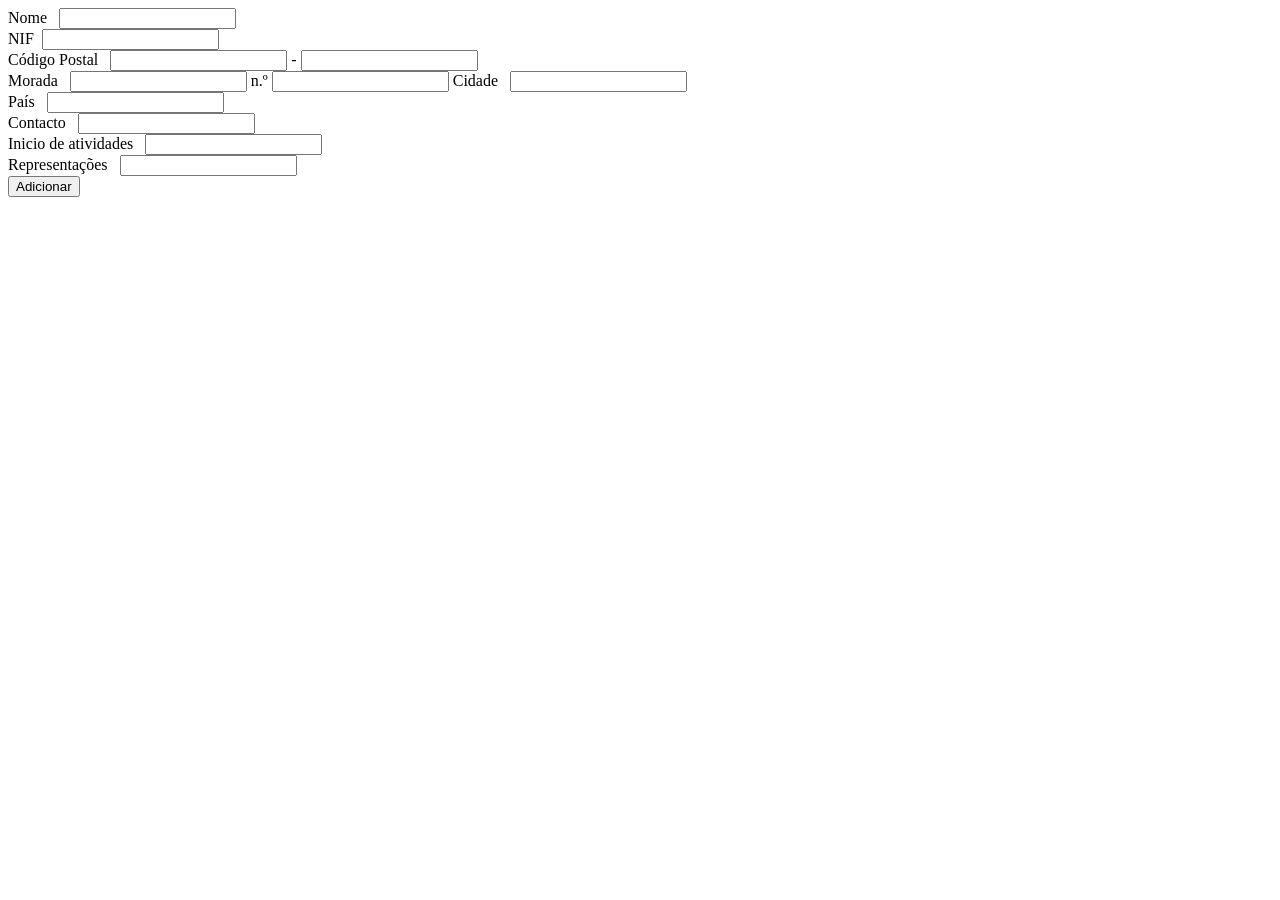
==== agente.html @ 8da7be25 "Updated" ====
<!DOCTYPE html>
<html lang="en">
<head>
    <meta charset="UTF-8">
    <meta http-equiv="X-UA-Compatible" content="IE=edge">
    <meta name="viewport" content="width=device-width, initial-scale=1.0">
    <title>Agente</title>
</head>

<body>
    <form action="site.php" method="post">
        Nome &#160 <input type="text" name="Nome" id=""><br>
        NIF&#160 <input type="number" name="NIF" id=""  ><br>
        Código Postal &#160 <input type="number" name="codigo" id=""required minlength="4" maxlength="4">
         - <input type="number" name="postal" id="" required minlength="3" maxlength="3"><br>
        Morada &#160 <input type="text" name="rua" id=""> n.º <input type="number" name="porta" id="" required>
        Cidade &#160 <input type="text" name="cidade" id=""><br>
        País &#160 <input type="text" name="País" id=""><br>
        Contacto &#160 <input type="text" name="Contacto" id="" ><br>
        Inicio de atividades &#160 <input type="text" name="inicioAtividades" id=""><br>
        Representações &#160 <input type="text" name="Representações" id=""><br>
        <input type="submit" value="Adicionar">
    </form>

</body>
</html>
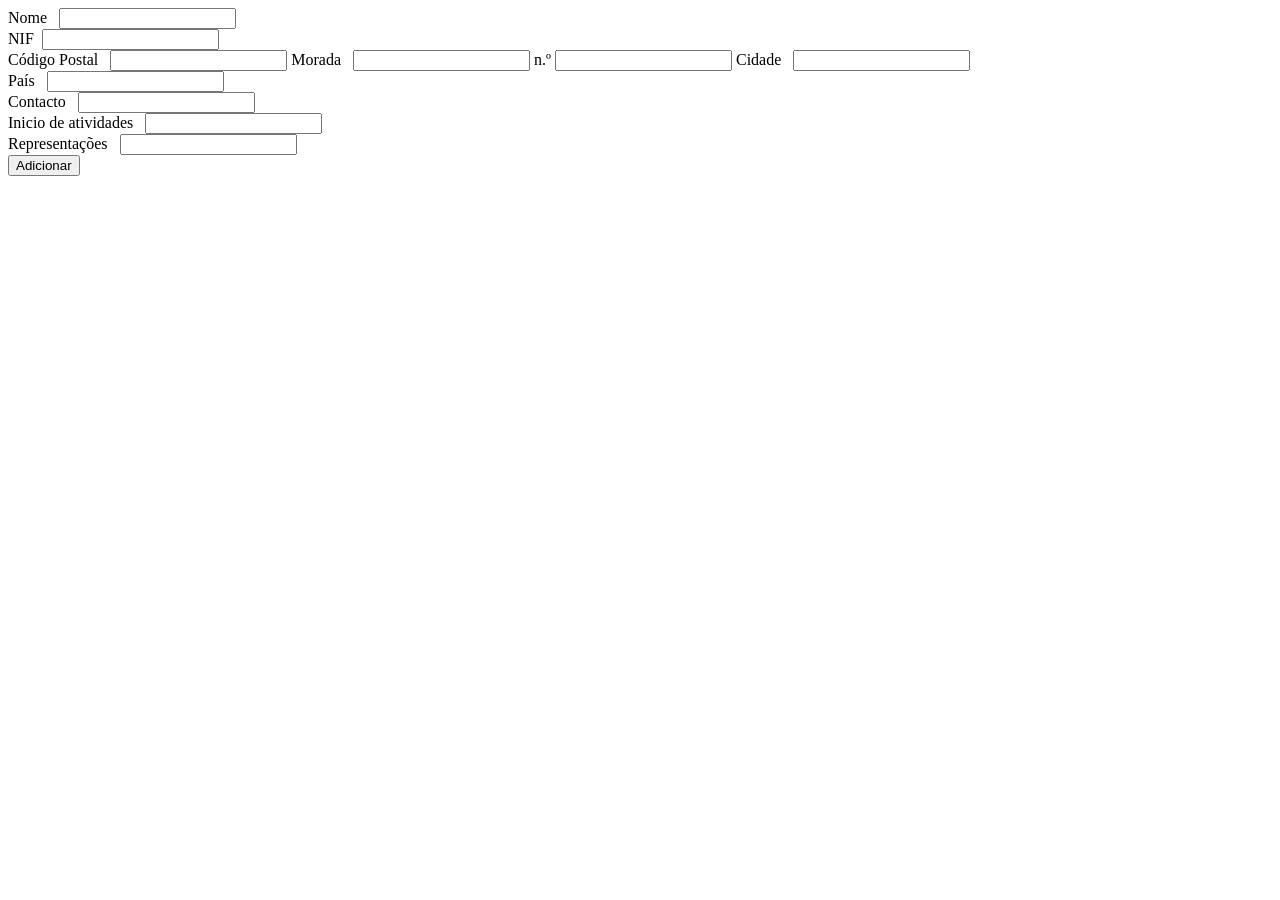
==== commit 7c9ad8f6: "Updated" ====
--- a/agente.html
+++ b/agente.html
@@ -8,11 +8,10 @@
 </head>
 
 <body>
-    <form action="site.php" method="post">
+    <form action="Agente.php" method="post">
         Nome &#160 <input type="text" name="Nome" id=""><br>
-        NIF&#160 <input type="number" name="NIF" id=""  ><br>
-        Código Postal &#160 <input type="number" name="codigo" id=""required minlength="4" maxlength="4">
-         - <input type="number" name="postal" id="" required minlength="3" maxlength="3"><br>
+        NIF&#160 <input type="text" name="NIF" id=""  ><br>
+        Código Postal &#160 <input type="text" name="codPostal">
         Morada &#160 <input type="text" name="rua" id=""> n.º <input type="number" name="porta" id="" required>
         Cidade &#160 <input type="text" name="cidade" id=""><br>
         País &#160 <input type="text" name="País" id=""><br>
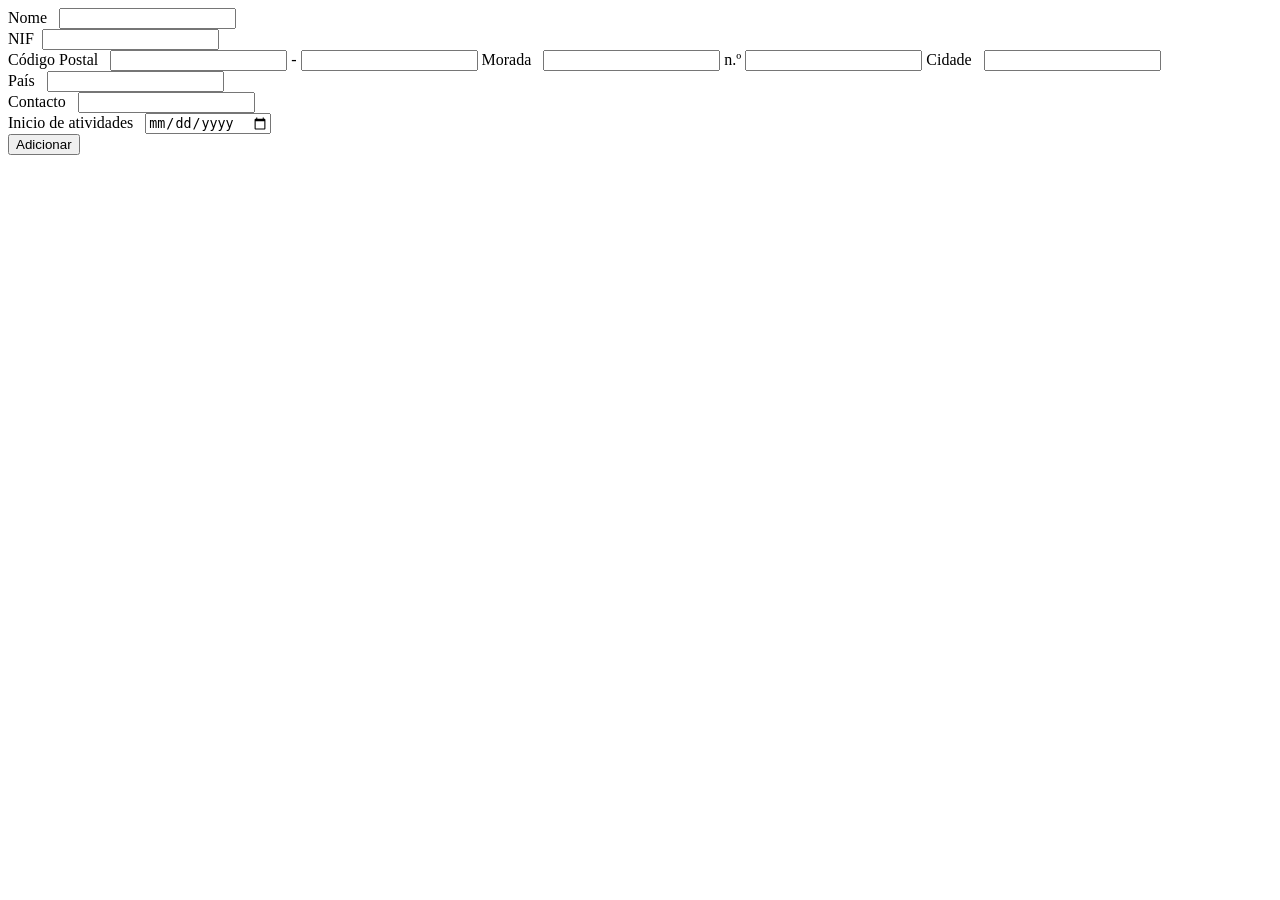
==== commit f6789393: "Updated" ====
--- a/agente.html
+++ b/agente.html
@@ -8,17 +8,17 @@
 </head>
 
 <body>
-    <form action="Agente.php" method="post">
+    <form action="site.php" method="post">
         Nome &#160 <input type="text" name="Nome" id=""><br>
         NIF&#160 <input type="text" name="NIF" id=""  ><br>
-        Código Postal &#160 <input type="text" name="codPostal">
+        Código Postal &#160 <input type="number" name="codPostal1" id=""required minlength="4" maxlength="4">
+         - <input type="number" name="codPostal2" id="" required minlength="3" maxlength="3">
         Morada &#160 <input type="text" name="rua" id=""> n.º <input type="number" name="porta" id="" required>
         Cidade &#160 <input type="text" name="cidade" id=""><br>
         País &#160 <input type="text" name="País" id=""><br>
         Contacto &#160 <input type="text" name="Contacto" id="" ><br>
-        Inicio de atividades &#160 <input type="text" name="inicioAtividades" id=""><br>
-        Representações &#160 <input type="text" name="Representações" id=""><br>
-        <input type="submit" value="Adicionar">
+        Inicio de atividades &#160 <input type="date" name="dataInicio" id=""><br>
+        <input type="submit" name="agente" value="Adicionar">
     </form>
 
 </body>
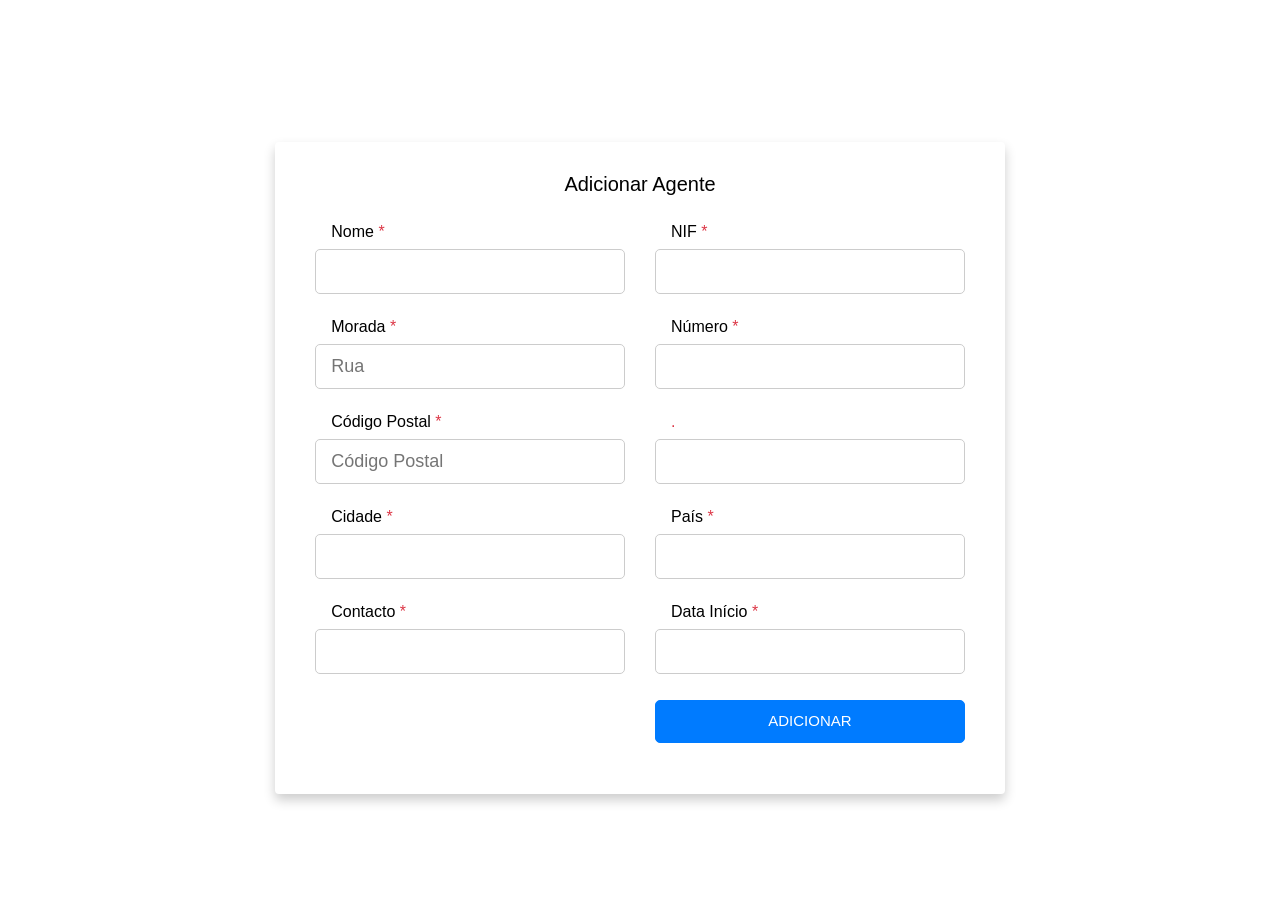
==== commit 611cc874: "Updated" ====
--- a/agente.html
+++ b/agente.html
@@ -5,21 +5,49 @@
     <meta http-equiv="X-UA-Compatible" content="IE=edge">
     <meta name="viewport" content="width=device-width, initial-scale=1.0">
     <title>Agente</title>
+    <link href="https://stackpath.bootstrapcdn.com/bootstrap/4.3.1/css/bootstrap.min.css" rel="stylesheet">
+    <script src="https://stackpath.bootstrapcdn.com/bootstrap/4.3.1/js/bootstrap.bundle.min.js"></script>
+	<script src="https://cdnjs.cloudflare.com/ajax/libs/jquery/3.2.1/jquery.min.js"></script>
+    <link href="https://cdnjs.cloudflare.com/ajax/libs/font-awesome/4.0.3/css/font-awesome.css" rel="stylesheet">
+    <link rel="stylesheet" href="css/style.css">
 </head>
 
 <body>
-    <form action="site.php" method="post">
-        Nome &#160 <input type="text" name="Nome" id=""><br>
-        NIF&#160 <input type="text" name="NIF" id=""  ><br>
-        Código Postal &#160 <input type="number" name="codPostal1" id=""required minlength="4" maxlength="4">
-         - <input type="number" name="codPostal2" id="" required minlength="3" maxlength="3">
-        Morada &#160 <input type="text" name="rua" id=""> n.º <input type="number" name="porta" id="" required>
-        Cidade &#160 <input type="text" name="cidade" id=""><br>
-        País &#160 <input type="text" name="País" id=""><br>
-        Contacto &#160 <input type="text" name="Contacto" id="" ><br>
-        Inicio de atividades &#160 <input type="date" name="dataInicio" id=""><br>
-        <input type="submit" name="agente" value="Adicionar">
-    </form>
+    <div class="container-fluid px-1 py-5 mx-auto">
+        <div class="row d-flex justify-content-center">
+            <div class="col-xl-7 col-lg-8 col-md-9 col-11 text-center">
+                <h3>Agentes</h3>
+                <div class="card">
+                    <h5 class="text-center mb-4">Adicionar Agente</h5>
+                    <form class="form-card"  method="post" action="site.php" >
+                        <div class="row justify-content-between text-left">
+                            <div class="form-group col-sm-6 flex-column d-flex"> <label class="form-control-label px-3">Nome<span class="text-danger"> *</span></label> <input type="text" name="Nome" placeholder="" onblur="validate(1)"> </div>
+                            <div class="form-group col-sm-6 flex-column d-flex"> <label class="form-control-label px-3">NIF<span class="text-danger"> *</span></label> <input type="text" id="NIF" name="NIF" placeholder="" onblur="validate(2)"> </div>
+                        </div>
+                        <div class="row justify-content-between text-left">
+                            <div class="form-group col-sm-6 flex-column d-flex"> <label class="form-control-label px-3">Morada<span class="text-danger"> *</span></label> <input type="text" id="rua" name="rua" placeholder="Rua" onblur="validate(3)"> </div>
+                            <div class="form-group col-sm-6 flex-column d-flex"> <label class="form-control-label px-3">Número<span class="text-danger"> *</span></label> <input type="number" id="porta" name="porta" placeholder="" onblur="validate(4)"> </div>
+                        </div>
+                        <div class="row justify-content-between text-left">
+                            <div class="form-group col-sm-6 flex-column d-flex"> <label class="form-control-label px-3">Código Postal<span class="text-danger"> *</span></label> <input type="number" id="codPostal1" name="codPostal1" placeholder="Código Postal" onblur="validate(3)"> </div>
+                            <div class="form-group col-sm-6 flex-column d-flex"> <label class="form-control-label px-3"><span class="text-danger"> .</span></label> <input type="number" id="codPostal2" name="codPostal2" placeholder="" onblur="validate(4)"> </div>
+                        </div>
+                        <div class="row justify-content-between text-left">
+                            <div class="form-group col-sm-6 flex-column d-flex"> <label class="form-control-label px-3">Cidade<span class="text-danger"> *</span></label> <input type="text" id="cidade" name="cidade" placeholder="" onblur="validate(5)"> </div>
+                            <div class="form-group col-sm-6 flex-column d-flex"> <label class="form-control-label px-3">País<span class="text-danger"> *</span></label> <input type="text" id="País" name="País" placeholder="" onblur="validate(5)"> </div>
+                        </div>
+                        <div class="row justify-content-between text-left">
+                            <div class="form-group col-sm-6 flex-column d-flex"> <label class="form-control-label px-3">Contacto<span class="text-danger"> *</span></label> <input type="text" id="Contacto" name="Contacto" placeholder="" onblur="validate(5)"> </div>
+                            <div class="form-group col-sm-6 flex-column d-flex"> <label class="form-control-label px-3">Data Início<span class="text-danger"> *</span></label> <input type="text" id="dataInicio" name="dataInicio" placeholder="" onblur="validate(5)"> </div>
+                        </div>
+                        <div class="row justify-content-end">
+                            <div class="form-group col-sm-6"> <button type="submit" name="agente" class="btn-block btn-primary">Adicionar</button> </div>
+                        </div>
+                    </form>
+                </div>
+            </div>
+        </div>
+    </div>
 
 </body>
 </html>
--- a/css/style.css
+++ b/css/style.css
@@ -0,0 +1,5 @@
+body{color: #000;overflow-x: hidden;height: 100%;background-image: url("https://www.designcorner.pt/wp-content/uploads/2015/01/background-agencia-1.jpg");background-repeat: no-repeat;background-size: 100% 100%}.card{padding: 30px 40px;margin-top: 60px;margin-bottom: 60px;border: none !important;box-shadow: 0 6px 12px 0 rgba(0,0,0,0.2)}.blue-text{color: #00BCD4}.form-control-label{margin-bottom: 0}input, textarea, button{padding: 8px 15px;border-radius: 5px !important;margin: 5px 0px;box-sizing: border-box;border: 1px solid #ccc;font-size: 18px !important;font-weight: 300}input:focus, textarea:focus{-moz-box-shadow: none !important;-webkit-box-shadow: none !important;box-shadow: none !important;border: 1px solid #00BCD4;outline-width: 0;font-weight: 400}.btn-block{text-transform: uppercase;font-size: 15px !important;font-weight: 400;height: 43px;cursor: pointer}.btn-block:hover{color: #fff !important}button:focus{-moz-box-shadow: none !important;-webkit-box-shadow: none !important;box-shadow: none !important;outline-width: 0}
+
+h3{
+    color: white;
+}
